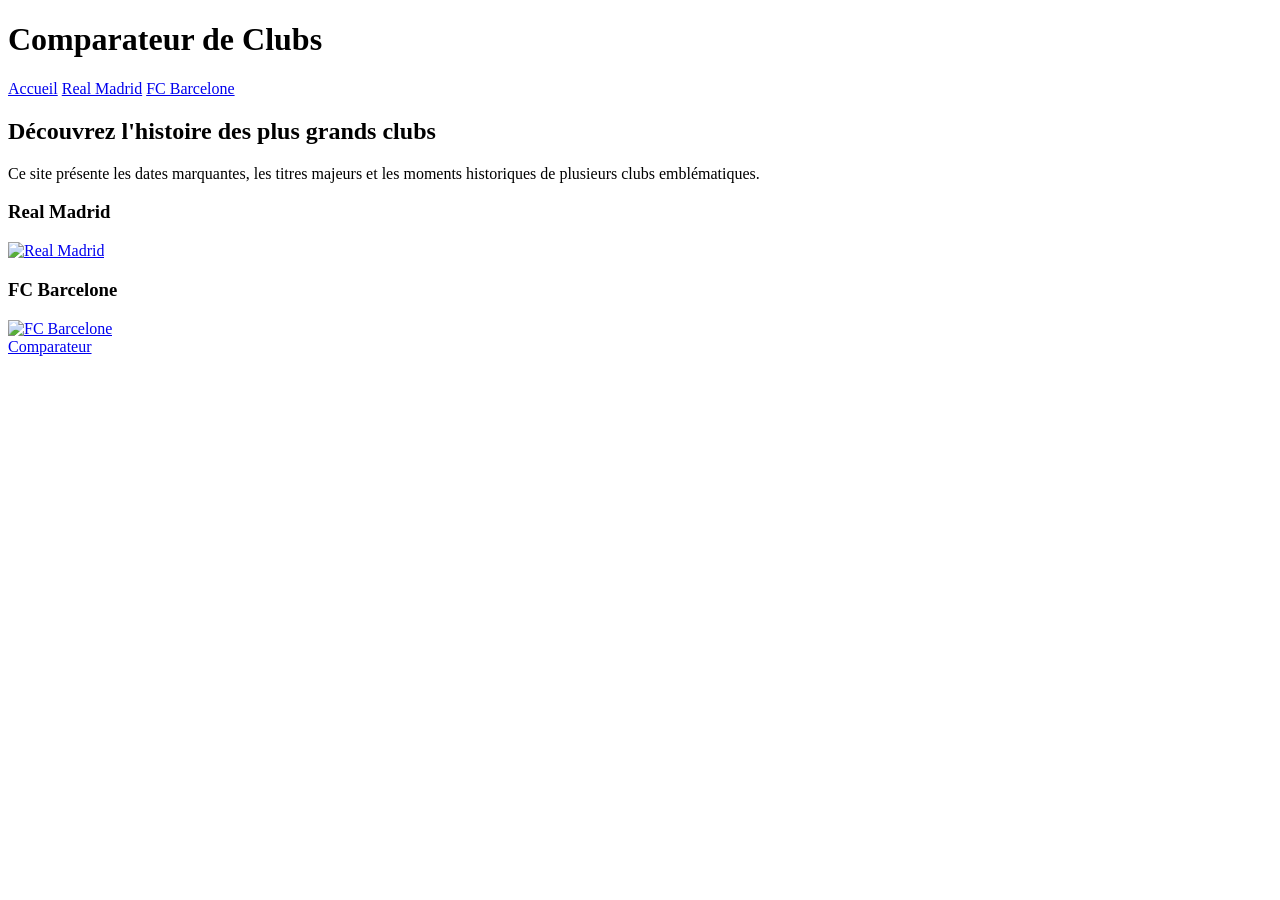
==== index.html @ ae4c0501 "premier site" ====
<!DOCTYPE html>
<html lang="fr">

    <head>
        <meta chaset="UTF-8">
        <link rel="stylesheet" href="../css/style.css">
        <title>Comparateur de Clubs</title>
    </head>

    <body>
        
        <header class="navbar">
            <h1 class="logo">Comparateur de Clubs</h1>
            <section class="nav-links">
                <a href="foot.html">Accueil</a>
                <a href="madrid.html">Real Madrid</a>
                <a href="barca.html">FC Barcelone</a>
            </section>
        </header>

        <main class="hero">

            <section class="hero-content">
                
                <h2>Découvrez l'histoire des plus grands clubs</h2>
                <p>Ce site présente les dates marquantes, les titres majeurs et les moments historiques de plusieurs clubs emblématiques.</p>
                
                <div class="clubs">

                    <div class="club">
                        <h3>Real Madrid</h3>
                        <a href="madrid.html">
                            <img src="../image/madrid.png" alt="Real Madrid">
                        </a>
                    </div>

                    <div class="club">
                        <h3>FC Barcelone</h3>
                        <a href="barca.html">
                            <img src="../image/varca.png" alt="FC Barcelone">
                        </a>
                    </div>

                </div>

                <a href="madrid-barca.html" class="btn">Comparateur</a>
            </section>

        </main>
    </body>
</html>
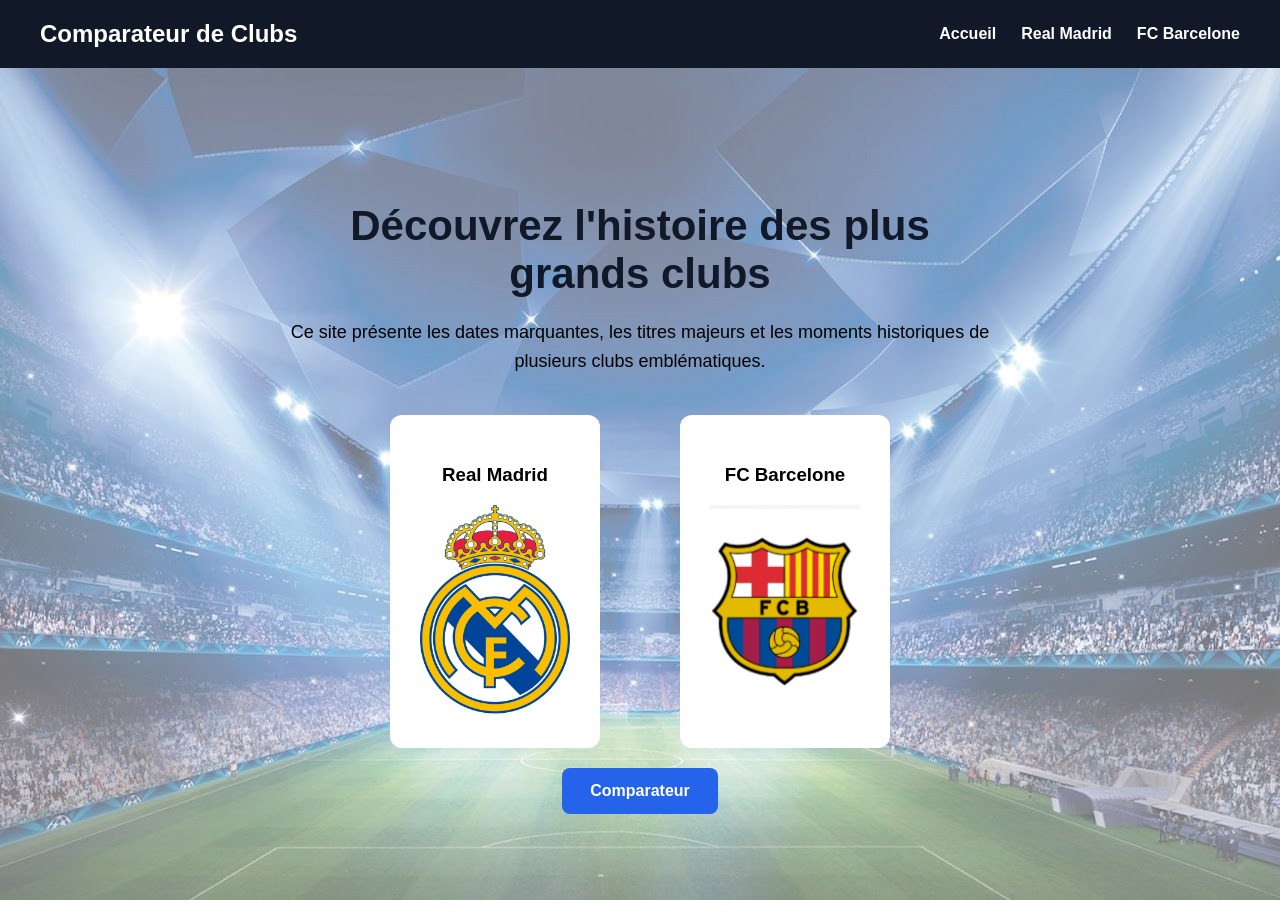
==== commit 2b035d83: "mise à jour" ====
--- a/index.html
+++ b/index.html
@@ -3,7 +3,7 @@
 
     <head>
         <meta chaset="UTF-8">
-        <link rel="stylesheet" href="../css/style.css">
+        <link rel="stylesheet" href="style.css">
         <title>Comparateur de Clubs</title>
     </head>
 
@@ -30,14 +30,14 @@
                     <div class="club">
                         <h3>Real Madrid</h3>
                         <a href="madrid.html">
-                            <img src="../image/madrid.png" alt="Real Madrid">
+                            <img src="image/madrid.png" alt="Real Madrid">
                         </a>
                     </div>
 
                     <div class="club">
                         <h3>FC Barcelone</h3>
                         <a href="barca.html">
-                            <img src="../image/varca.png" alt="FC Barcelone">
+                            <img src="image/varca.png" alt="FC Barcelone">
                         </a>
                     </div>
 
--- a/style.css
+++ b/style.css
@@ -0,0 +1,202 @@
+html, body{
+    height: 100%;
+    margin: 0;
+}
+
+body{
+    margin: 0;
+    font-family: Arial, sans-serif;
+    background-image: url("image/ldc.png");
+    background-size: cover;
+    background-position: center;
+    background-repeat: no-repeat;
+    background-attachment: fixed;
+    min-height: 100vh;
+}
+
+.navbar{
+    display: flex;
+    justify-content: space-between;
+    align-items: center;
+    background-color: #111827;
+    padding: 20px 40px;
+}
+
+.logo{
+    color: white;
+    margin: 0;
+    font-size: 24px;
+}
+
+.nav-links{
+    display: flex;
+    gap: 25px;
+    margin: 0;
+    padding: 0;
+}
+
+.nav-links a{
+    color: white;
+    text-decoration: none;
+    font-weight: bold;
+    transition: color 0.3s ease;
+}
+
+.nav-links a:hover {
+    color: #60a5fa;
+}
+
+.hero{
+    min-height: 85vh;
+    display: flex;
+    justify-content: center;
+    align-items: center;
+    text-align: center;
+    padding: 40px;
+    background-color: rgba(255,255,255,0.45);
+}
+
+.hero-content{
+    max-width: 700px;
+}
+
+.hero-content h2 {
+    font-size: 42px;
+    margin-bottom: 20px;
+    color: #111827;
+}
+
+.hero-content p {
+    font-size: 18px;
+    line-height: 1.6;
+    margin-bottom: 30px;
+}
+
+.page-club{
+    background-color: rgba(255,255,255,0.45);
+    max-width: 1000px;
+    margin: 40px auto;
+    padding: 20px;
+    height: 80vh;
+    border-radius: 12px;
+    display: flex;
+    flex-direction: column;
+}
+
+.club-header{
+    background-color: white;
+    padding: 30px;
+    border-radius: 12px;
+    margin-bottom: 30px;
+    box-shadow: 0 4px 12px rgba(0,0,0,0.08);
+}
+
+.timeline{
+    display: flex;
+    flex-direction: column;
+    gap: 20px;
+}
+
+.event{
+    background-color: white;
+    border-left: 6px solid #2563eb;
+    padding: 20px;
+    border-radius: 10px;
+    box-shadow: 0 4px 12px rgba(0,0,0,0.06);
+}
+
+.event h3{
+    margin-top: 0;
+    color: #1d4ed8;
+}
+
+.navigation{
+    display: flex;
+    justify-content: space-between;
+    margin-top: auto;
+    align-items: center;
+    padding-top: 10px;
+}
+
+.clubs{
+    display: flex;
+    justify-content: center;
+    gap: 80px;
+    margin-top: 40px;
+}
+
+.club{
+    text-align: center;
+    background: white;
+    padding: 30px;
+    border-radius: 12px;
+    box-shadow: 0 4px 12px rgba(0,0,0,0.01);
+}
+
+.club img{
+    width: 150px;
+    transition: 0.3s;
+}
+
+.club img:hover {
+    transform: scale(1.1);
+}
+
+.btn {
+    margin-top: 20px;
+    text-decoration: none;
+    font-weight: bold;
+    padding: 14px 28px;
+    display: inline-block;
+    background-color: #2563eb;
+    color: white;
+    border-radius: 8px;
+    transition: background-color 0.3s ease, transform 0.3s ease;
+}
+
+.btn:hover{
+    background-color: #1d4ed8;
+    transform: translateY(-2px);
+}
+
+.trophee-details{
+    background-color: white;
+    border-left: 6px solid #2563eb;
+    padding: 15px 20px;
+    border-radius: 10px;
+    margin-bottom: 15px;
+    box-shadow: 0 4px 12px rgba(0,0,0,0.06);
+}
+
+.trophee-details summary{
+    font-weight: bold;
+    font-size: 22px;
+    color: #1d4ed8;
+    cursor: pointer;
+    list-style: none;
+}
+
+.trophee-details summary::-webkit-details-market{
+    display: none;
+}
+
+.trophee-details ul{
+    margin-top: 15px;
+    padding-left: 20px;
+    overflow-y: auto;
+    max-height: 300px;
+    padding-right: 10px;
+}
+
+.trophee-details li{
+    margin-bottom: 8px;
+    font-size: 18px;
+}
+
+.palmares-scroll{
+    flex: 1;
+    padding-right: 10px;
+    overflow: auto;
+    margin-top: 20px;
+    margin-bottom: 20px;
+}
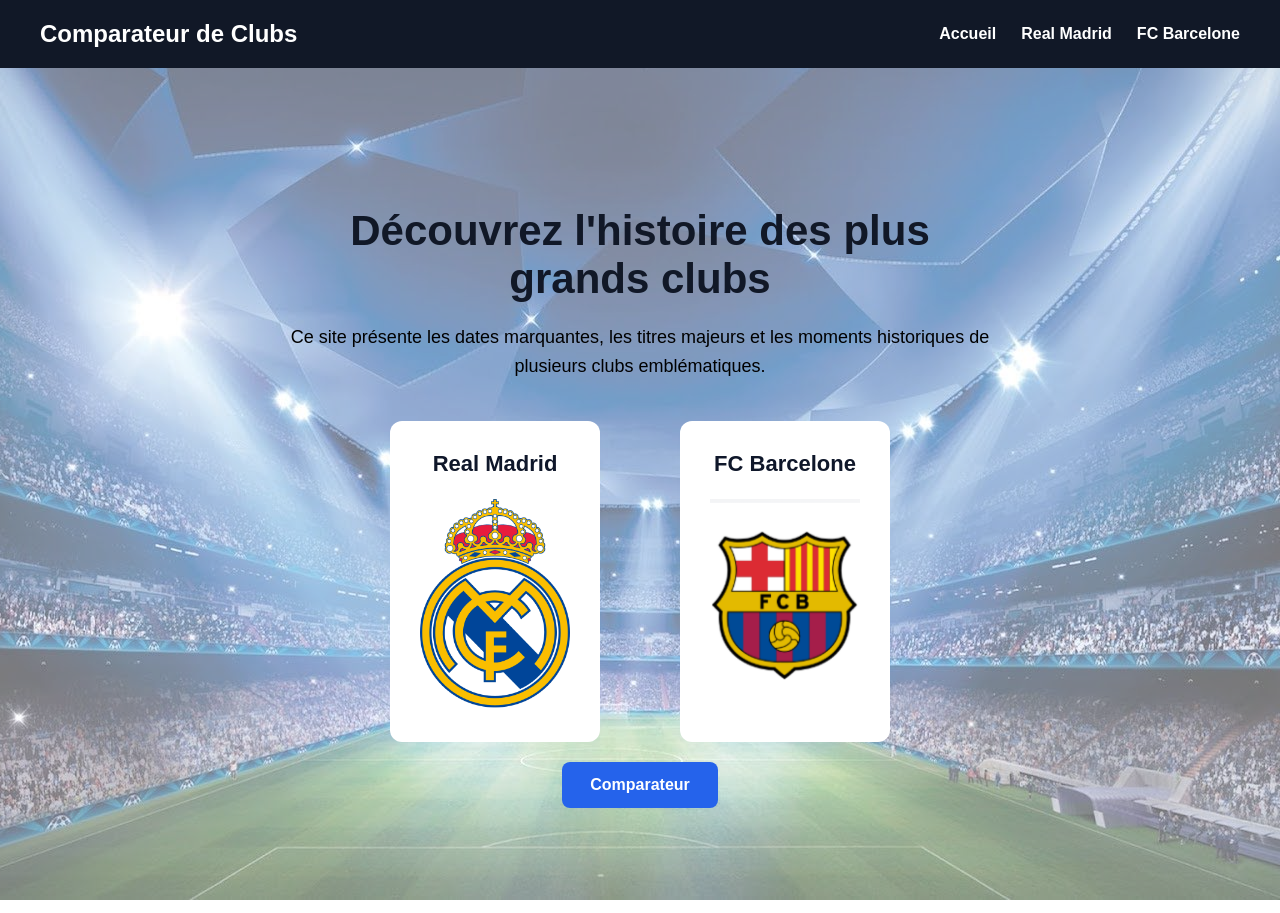
==== commit a013aaf6: "mise à jour" ====
--- a/index.html
+++ b/index.html
@@ -12,7 +12,7 @@
         <header class="navbar">
             <h1 class="logo">Comparateur de Clubs</h1>
             <section class="nav-links">
-                <a href="foot.html">Accueil</a>
+                <a href="index.html">Accueil</a>
                 <a href="madrid.html">Real Madrid</a>
                 <a href="barca.html">FC Barcelone</a>
             </section>
--- a/style.css
+++ b/style.css
@@ -72,52 +72,6 @@
     margin-bottom: 30px;
 }
 
-.page-club{
-    background-color: rgba(255,255,255,0.45);
-    max-width: 1000px;
-    margin: 40px auto;
-    padding: 20px;
-    height: 80vh;
-    border-radius: 12px;
-    display: flex;
-    flex-direction: column;
-}
-
-.club-header{
-    background-color: white;
-    padding: 30px;
-    border-radius: 12px;
-    margin-bottom: 30px;
-    box-shadow: 0 4px 12px rgba(0,0,0,0.08);
-}
-
-.timeline{
-    display: flex;
-    flex-direction: column;
-    gap: 20px;
-}
-
-.event{
-    background-color: white;
-    border-left: 6px solid #2563eb;
-    padding: 20px;
-    border-radius: 10px;
-    box-shadow: 0 4px 12px rgba(0,0,0,0.06);
-}
-
-.event h3{
-    margin-top: 0;
-    color: #1d4ed8;
-}
-
-.navigation{
-    display: flex;
-    justify-content: space-between;
-    margin-top: auto;
-    align-items: center;
-    padding-top: 10px;
-}
-
 .clubs{
     display: flex;
     justify-content: center;
@@ -159,13 +113,134 @@
     transform: translateY(-2px);
 }
 
+.club-header {
+    display: flex;
+    justify-content: space-between;
+    align-items: center;
+    padding: 25px 40px;
+    background: linear-gradient(to right, #0f172a, #1e3a8a);
+    color: white;
+    position: sticky;
+    top: 0;
+    z-index: 1000;
+}
+
+.header-center{
+    text-align: center;
+}
+
+.header-center h1{
+    margin: 0;
+    font-size: 42px;
+}
+
+.header-center p{
+    margin: 8px 0 0 0;
+    font-size: 18px;
+    opacity: 0.9;
+}
+
+.top-btn {
+    text-decoration: none;
+    color: white;
+    font-weight: bold;
+    background-color: rgba(255,255,255,0.12);
+    padding: 12px 20px;
+    border-radius: 10px;
+    transition: 0.3s;
+}
+
+.top-btn:hover{
+    background-color: rgba(255,255,255,0.22);
+    transform: translateY(-2px);
+}
+
+.page-club{
+    width: min(1400px, 92%);
+    margin: 40px auto;
+}
+
+.section{
+    margin-bottom: 40px;
+}
+
+.full{
+    width: 100%;
+}
+
+.two-colums{
+    display: grid;
+    grid-template-columns: 1fr 1fr;
+    gap: 30px;
+}
+
+.card,
+.history-section,
+.trophies-section{
+    background-color: white;
+    border-radius: 18px;
+    padding: 30px;
+    box-shadow: 0 8px 24px rgba(0,0,0,0.08);
+}
+
+.section h2{
+    margin-top: 0;
+    font-size: 32px;
+    color: #1d4ed8;
+}
+
+section h3{
+    margin-top: 0;
+    font-size: 22px;
+    color: #0f172a;
+}
+
+section p{
+    line-height: 1.8;
+    font-size: 17px;
+}
+
+.portrait{
+    width: 100%;
+    max-width: 380px;
+    display: block;
+    margin: 20px auto;
+    border-radius: 16px;
+    box-shadow: 0 8px 22px rgba(255,255,255,0.12);
+}
+
+.team-photo{
+    width: 100%;
+    border-radius: 16px;
+    margin: 20px 0;
+    box-shadow: 0 8px 22px rgba(255,255,255,0.12);
+}
+
+.small-gallery{
+    display: grid;
+    grid-template-columns: repeat(2, 1fr);
+    gap: 15px;
+    margin-top: 20px;
+}
+
+.small-gallery img{
+    width: 100%;
+    border-radius: 12px;
+    box-shadow: 0 6px 16px rgba(0,0,0,0.01);
+    transition: 0.3s;
+}
+
+.small-gallery img:hover{
+    transform: scale(1.03);
+}
+
 .trophee-details{
-    background-color: white;
+    background-color: #f8fafc;
     border-left: 6px solid #2563eb;
-    padding: 15px 20px;
-    border-radius: 10px;
-    margin-bottom: 15px;
-    box-shadow: 0 4px 12px rgba(0,0,0,0.06);
+    padding: 18px 20px;
+    border-radius: 12px;
+    margin-bottom: 18px;
+    box-shadow: 0 4px 12px rgba(0,0,0,0.05);
 }
 
 .trophee-details summary{
@@ -173,19 +248,11 @@
     font-size: 22px;
     color: #1d4ed8;
     cursor: pointer;
-    list-style: none;
-}
-
-.trophee-details summary::-webkit-details-market{
-    display: none;
 }
 
 .trophee-details ul{
     margin-top: 15px;
     padding-left: 20px;
-    overflow-y: auto;
-    max-height: 300px;
-    padding-right: 10px;
 }
 
 .trophee-details li{
@@ -193,10 +260,14 @@
     font-size: 18px;
 }
 
-.palmares-scroll{
-    flex: 1;
-    padding-right: 10px;
-    overflow: auto;
-    margin-top: 20px;
-    margin-bottom: 20px;
+@media (max-width: 1000px) {
+    .two-colums {
+        grid-template-columns: 1fr;
+    }
+
+    .club-header {
+        flex-direction: column;
+        gap: 15px;
+        text-align: center;
+    }
 }
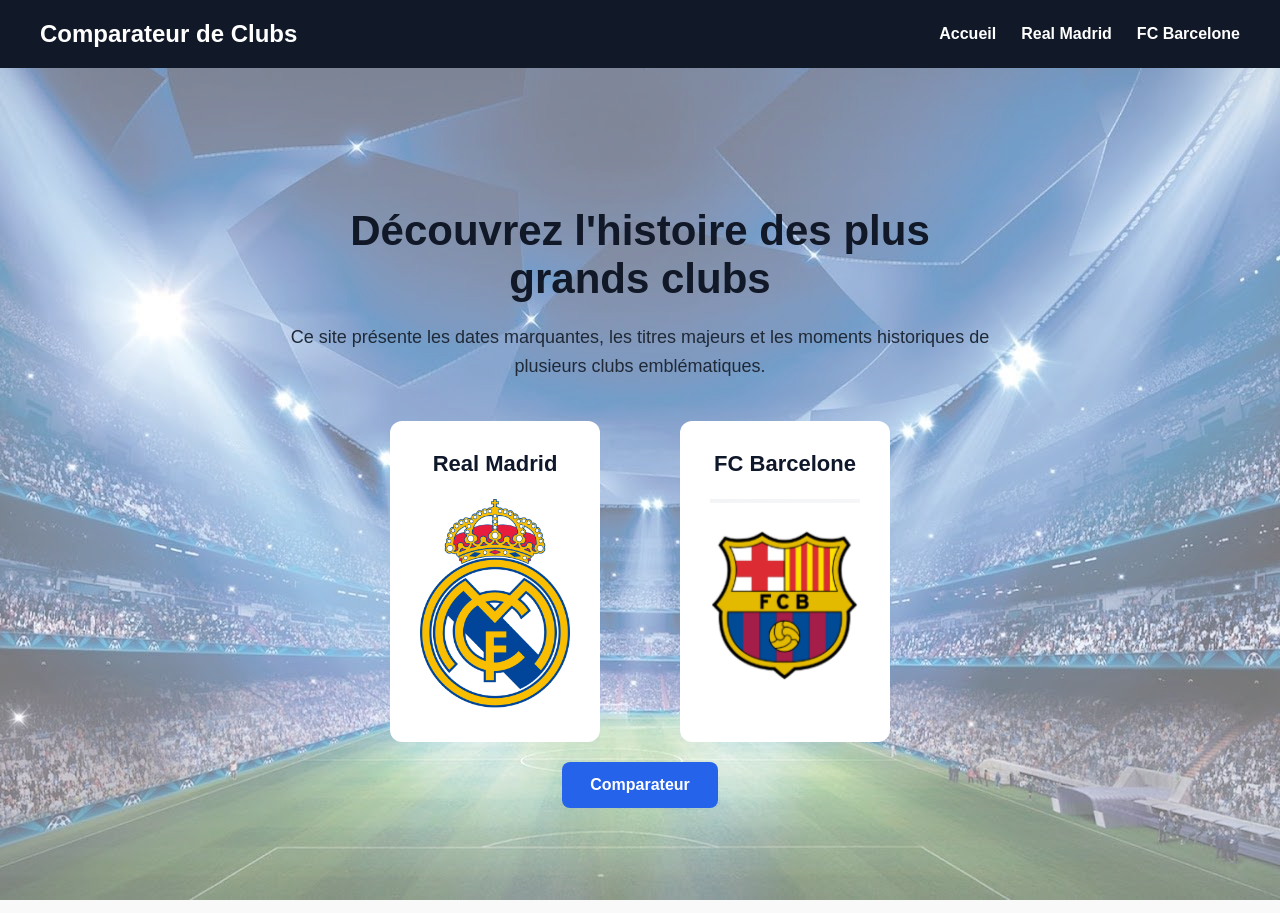
==== commit 222070ac: "Mise à jour" ====
--- a/index.html
+++ b/index.html
@@ -4,6 +4,7 @@
     <head>
         <meta chaset="UTF-8">
         <link rel="stylesheet" href="style.css">
+        <link rel="stylesheet" href="foot.css">
         <title>Comparateur de Clubs</title>
     </head>
 
@@ -13,7 +14,7 @@
             <h1 class="logo">Comparateur de Clubs</h1>
             <section class="nav-links">
                 <a href="index.html">Accueil</a>
-                <a href="madrid.html">Real Madrid</a>
+                <a href="real.html">Real Madrid</a>
                 <a href="barca.html">FC Barcelone</a>
             </section>
         </header>
@@ -48,4 +49,4 @@
 
         </main>
     </body>
-</html>+</html>
--- a/foot.css
+++ b/foot.css
@@ -0,0 +1,166 @@
+body {
+    margin: 0;
+    font-family: Arial, sans-serif;
+    background-color: #f3f4f6;
+    color: #1f2937;
+}
+
+.club-header {
+    display: grid;
+    grid-template-columns: 1fr auto 1fr;
+    align-items: center;
+    padding: 20px 40px;
+    background: linear-gradient(to right, #0f172a, #1d4ed8);
+    color: white;
+    position: sticky;
+    top: 0;
+    z-index: 1000;
+}
+
+.club-header h1 {
+    text-align: center;
+    margin: 0;
+    font-size: 42px;
+}
+
+.top-btn {
+    text-decoration: none;
+    color: white;
+    font-weight: bold;
+    padding: 12px 18px;
+    border-radius: 10px;
+    background-color: rgba(255,255,255,0.12);
+    transition: 0.3s;
+    width: fit-content;
+}
+
+.top-btn:hover {
+    background-color: rgba(255,255,255,0.22);
+    transform: translateY(-2px);
+}
+
+.club-page {
+    width: 95%;
+    max-width: 1700px;
+    margin: 30px auto;
+}
+
+.full-section {
+    width: 100%;
+    background-color: white;
+    border-radius: 20px;
+    padding: 35px;
+    margin-bottom: 35px;
+    box-shadow: 0 8px 24px rgba(0,0,0,0.08);
+}
+
+.double-section {
+    display: grid;
+    grid-template-columns: 1fr 1fr;
+    gap: 30px;
+    width: 100%;
+    margin-bottom: 35px;
+}
+
+.big-card {
+    background-color: white;
+    border-radius: 20px;
+    padding: 35px;
+    box-shadow: 0 8px 24px rgba(0,0,0,0.08);
+}
+
+.full-section h2,
+.big-card h2 {
+    margin-top: 0;
+    font-size: 34px;
+    color: #1d4ed8;
+}
+
+.full-section p,
+.big-card p {
+    font-size: 18px;
+    line-height: 1.8;
+}
+
+.portrait {
+    width: 100%;
+    max-width: 420px;
+    display: block;
+    margin: 20px auto;
+    border-radius: 18px;
+    box-shadow: 0 8px 20px rgba(0,0,0,0.12);
+}
+
+.team-photo {
+    width: 100%;
+    display: block;
+    margin: 20px 0;
+    border-radius: 18px;
+    box-shadow: 0 8px 20px rgba(0,0,0,0.12);
+}
+
+.big-card h3 {
+    margin-top: 30px;
+    margin-bottom: 15px;
+    color: #0f172a;
+    font-size: 24px;
+}
+
+.mini-gallery {
+    display: grid;
+    grid-template-columns: repeat(2, 1fr);
+    gap: 15px;
+}
+
+.mini-gallery img {
+    width: 100%;
+    border-radius: 14px;
+    box-shadow: 0 6px 16px rgba(0,0,0,0.1);
+    transition: transform 0.3s;
+}
+
+.mini-gallery img:hover {
+    transform: scale(1.03);
+}
+
+.trophee-details {
+    background-color: #f8fafc;
+    border-left: 6px solid #2563eb;
+    padding: 18px 22px;
+    border-radius: 12px;
+    margin-bottom: 16px;
+    box-shadow: 0 4px 12px rgba(0,0,0,0.05);
+}
+
+.trophee-details summary {
+    font-size: 22px;
+    font-weight: bold;
+    color: #1d4ed8;
+    cursor: pointer;
+}
+
+.trophee-details ul {
+    margin-top: 15px;
+    padding-left: 22px;
+}
+
+.trophee-details li {
+    font-size: 17px;
+    margin-bottom: 8px;
+}
+
+@media (max-width: 1000px) {
+    .double-section {
+        grid-template-columns: 1fr;
+    }
+
+    .club-header {
+        grid-template-columns: 1fr;
+        gap: 15px;
+        text-align: center;
+    }
+
+    .club-header h1 {
+        order: -1;
+    }
+}
